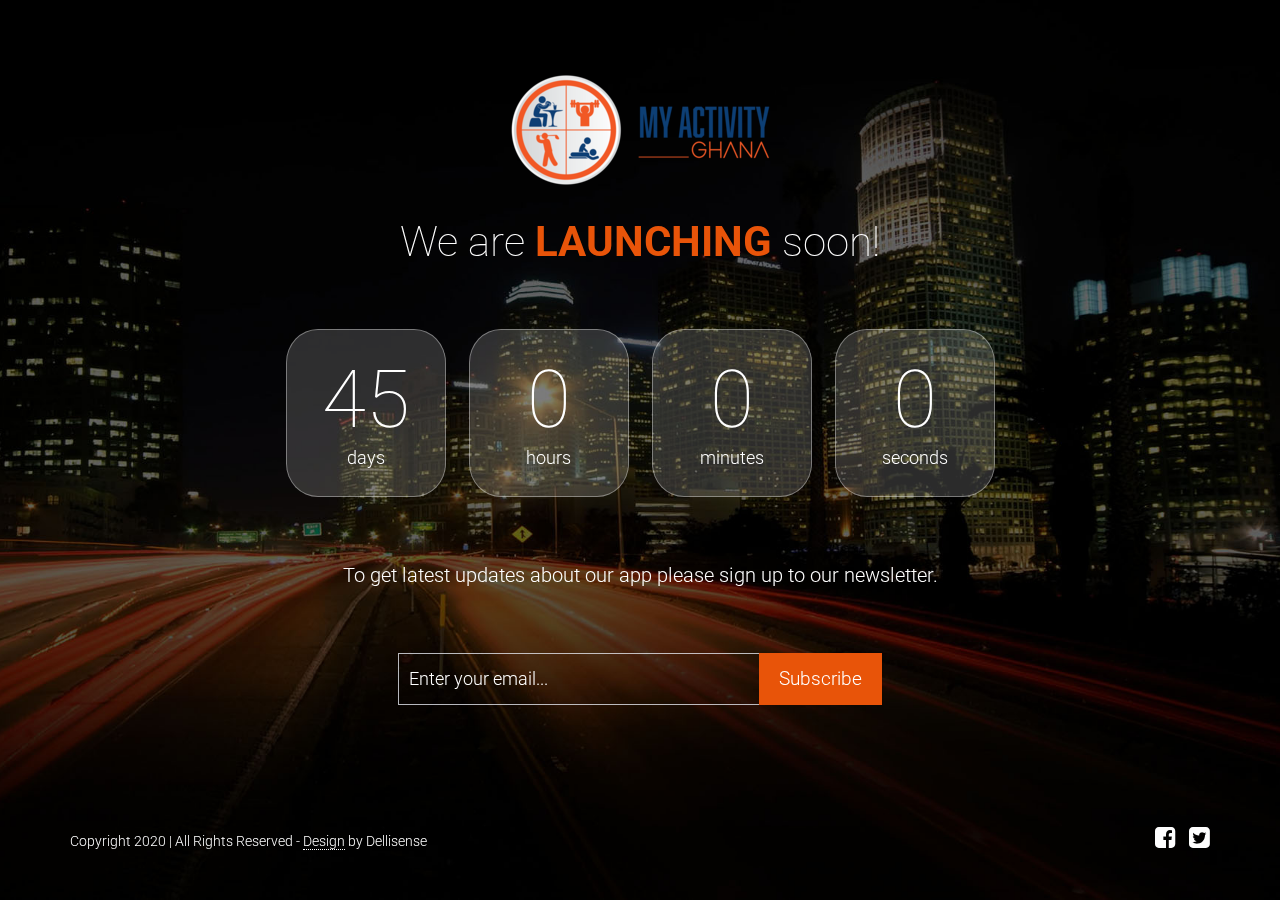
==== index.html @ a8875947 "Initial commit" ====
<!DOCTYPE html>
<html lang="en">

    <head>

        <meta charset="utf-8">
        <meta http-equiv="X-UA-Compatible" content="IE=edge">
        <meta name="viewport" content="width=device-width, initial-scale=1">
        <title>Soon - Myactivityghana</title>

        <!-- CSS -->
        <link rel="stylesheet" href="http://fonts.googleapis.com/css?family=Roboto:400,300,100,100italic,300italic,400italic,700,700italic">
        
        <link rel="stylesheet" href="assets/bootstrap/css/bootstrap.min.css">
        <link rel="stylesheet" href="assets/css/animate.css">
        <link rel="stylesheet" href="assets/css/style.css">

        <!-- HTML5 Shim and Respond.js IE8 support of HTML5 elements and media queries -->
        <!-- WARNING: Respond.js doesn't work if you view the page via file:// -->
        <!--[if lt IE 9]>
            <script src="https://oss.maxcdn.com/libs/html5shiv/3.7.0/html5shiv.js"></script>
            <script src="https://oss.maxcdn.com/libs/respond.js/1.4.2/respond.min.js"></script>
        <![endif]-->

		<!-- Font Awesome -->
		<link href="http://maxcdn.bootstrapcdn.com/font-awesome/4.2.0/css/font-awesome.min.css" rel="stylesheet"> 
    </head>

    <body>

        <!-- Coming Soon -->
        <div class="coming-soon">
            <div class="inner-bg">
                <div class="container">
                    <div class="row">
                        <div class="col-sm-12">
                        	<div class="logo wow fadeInDown">
                        		<h1>
                        			<a href="">Myactivityghana</a>
                        		</h1>
                        	</div>
                            <h2 class="wow fadeInDown">We are <strong>LAUNCHING</strong> soon!</h2>
                            <div class="timer wow fadeInUp">
                                <div class="days-wrapper">
                                    <span class="days"></span> <br>days
                                </div> 
                                <div class="hours-wrapper">
                                    <span class="hours"></span> <br>hours
                                </div> 
                                <div class="minutes-wrapper">
                                    <span class="minutes"></span> <br>minutes
                                </div> 
                                <div class="seconds-wrapper">
                                    <span class="seconds"></span> <br>seconds
                                </div>
                            </div>
                            <div class="wow fadeInDown">
                            	<p>
                            		To get latest updates about our app please sign up to our newsletter.
                            	</p>
                            </div>
                            <div class="subscribe wow fadeInDown">
			                    <form class="form-inline" action="assets/subscribe.php" method="post">
			                        <input type="text" name="email" placeholder="Enter your email..." class="subscribe-email">
			                        <button type="submit" class="btn">Subscribe</button>
			                    </form>
			                    <div class="success-message"></div>
			                    <div class="error-message"></div>
			                </div>
                        </div>
                    </div>
                </div>
            </div>
        </div>
        
        <!-- Footer -->
        <footer>
	        <div class="container">
	            <div class="row">
	                <div class="col-sm-7 footer-copyright">
	                    <p>Copyright 2020 | All Rights Reserved - <a href="#" target="_blank">Design</a> by Dellisense</p>
	                </div>
	                <div class="col-sm-5 footer-social pull-right">
	                	<ul class="social-icon">
								<li><a href=""><i class="fa fa-instagram-square"></i></a></li>
								<li><a href=""><i class="fa fa-facebook-square"></i></a></li>
                                <li><a href=""><i class="fa fa-twitter-square"></i></a></li>
							</ul> 
	                </div>
	            </div>
	        </div>
        </footer>


        <!-- Javascript -->
        <script src="assets/js/jquery-1.10.2.min.js"></script>
        <script src="assets/js/jquery.backstretch.min.js"></script>
        <script src="assets/js/jquery.countdown.min.js"></script>
        <script src="assets/js/wow.min.js"></script>
        <script src="assets/js/scripts.js"></script>
        
        <!--[if lt IE 10]>
            <script src="assets/js/placeholder.js"></script>
        <![endif]-->

    </body>

</html>
---- assets/css/style.css ----
html {overflow-x:hidden;}
body {
    background: #fff;
    font-family: 'Roboto', sans-serif;
    font-weight: 300;
    color: #fff;
    text-align: center;
} 

video { 
    position: fixed;
    top: 50%;
    left: 50%;
    min-width: 100%;
    min-height: 100%;
    width: auto;
    height: auto;
    z-index: -100;
    transform: translateX(-50%) translateY(-50%); 
  background-size: cover;
  transition: 1s opacity;
}
.big-background {
    z-index: 0;
    text-align: center;
    height: 100%;
    min-height: 100%;
    position: absolute;
    overflow: hidden;
    width: 100%;
}
strong { font-weight: 700; color: #E85409;}

a, a:hover, a:focus {
	color: #FEFEFE;
	text-decoration: none;
    -o-transition: all .3s;
    -moz-transition: all .3s;
    -webkit-transition: all .3s;
    -ms-transition: all .3s;
    transition: all .3s;
}

h2 {
	margin-top: 10px;
	font-size: 42px;
    font-weight: 100;
    line-height: 54px;
}

img { max-width: 100%; }

::-moz-selection { background: #42bfc2; color: #fff; text-shadow: none; }
::selection { background: #42bfc2; color: #fff; text-shadow: none; }


/***** Coming Soon *****/

.coming-soon {
    margin: 0 auto;
}

.inner-bg {
    padding: 75px 0 40px 0;
}

.coming-soon .logo {
	padding-bottom: 20px;
}

.coming-soon .logo h1 {
	margin: 0;
}

.coming-soon .logo a {
	display: inline-block;
	width: 300px;
	height: 110px;
	background: url(../img/logo.png) center center no-repeat;
	text-indent: -99999px;
}
  
.coming-soon p {
	margin: 60px 0 10px 0;
	padding: 0 120px;
	font-size: 20px;
	line-height: 36px;
}

.timer {
    margin-top: 60px;
}

.timer .days-wrapper,
.timer .hours-wrapper,
.timer .minutes-wrapper,
.timer .seconds-wrapper {
    display: inline-block;
    width: 160px;
    margin: 0 10px;
    font-size: 18px;
    padding: 25px 10px;
    background-color: rgba(255, 255, 255, 0.17);
    border-radius: 20%;
    border: 1px solid rgba(255, 255, 255, 0.37);
}

.timer .days,
.timer .hours,
.timer .minutes,
.timer .seconds {
    font-size: 80px;
    font-weight: 100;
    line-height: 90px;
}

.subscribe {
	margin-top: 60px;
}

.subscribe form input {
    width: 362px;
    height: 52px;
}

.success-message, .error-message {
	margin-top: 20px;
	font-size: 18px;
    line-height: 32px;
}


/***** Footer *****/

footer {
	margin-top: 60px;
	padding: 20px 0 15px 0;
}

.footer-copyright p {
	margin: 0;
	font-size: 14px;
    line-height: 32px;
    color: #fff;
    text-align: left;
}

.footer-copyright a { color: #fff; border-bottom: 1px dotted #fff; }
.footer-copyright a:hover { color: #fff; border: 0; }

.footer-social {
	text-align: right;
}

/* social icons */
ul.social-icon{

}
ul.social-icon li{
display:inline;
list-style:none;
}
ul.social-icon li a i{
font-size:24px;
margin-left:10px;
}



input[type="text"] {
    margin: 0;
    padding: 0 10px;
    vertical-align: middle;
    background: none;
    border: 1px solid rgba(227, 230, 238, 0.8);
    font-family: 'Roboto', sans-serif;
    font-size: 18px;
    font-weight: 300;
    line-height: 50px;
    color: #fff;
    -moz-border-radius: 6px;
    -webkit-border-radius: 6px;
    border-radius: 0;
    -moz-box-shadow: none;
    -webkit-box-shadow: none;
    box-shadow: none;
    -o-transition: all .3s;
    -moz-transition: all .3s;
    -webkit-transition: all .3s;
    -ms-transition: all .3s;
    transition: all .3s;
    margin-right: -4px;
}

input[type="text"]:focus {
	outline: 0;
    border: 1px solid #fff;
    -moz-box-shadow: none;
    -webkit-box-shadow: none;
    box-shadow: none;
}

input[type="text"]:-moz-placeholder { color: #fff; }
input[type="text"]:-ms-input-placeholder { color: #fff; }
input[type="text"]::-webkit-input-placeholder { color: #fff; }


.subscribe button {
	height: 52px;
	margin: 0;
	padding: 0 20px;
	vertical-align: middle;
	background: #E85409;
	border: 0;
	font-family: 'Roboto', sans-serif;
	font-size: 19px;
	font-weight: 300;
	line-height: 52px;
	color: #fff;
	-moz-border-radius: 6px;
	-webkit-border-radius: 6px;
	border-radius: 0;
	text-shadow: none;
	-moz-box-shadow: none;
	-webkit-box-shadow: none;
	box-shadow: none;
	-o-transition: all .3s;
	-moz-transition: all .3s;
	-webkit-transition: all .3s;
	-ms-transition: all .3s;
	transition: all .3s;
}

.subscribe button:hover {
    background: #E85409;
    color: #fff;
    -o-transition: all .3s;
    -moz-transition: all .3s;
    -webkit-transition: all .3s;
    -ms-transition: all .3s;
    transition: all .3s;
}

.subscribe button:active {
	outline: 0;
    background: #555;
    color: #fff;
    -moz-box-shadow: none;
    -webkit-box-shadow: none;
    box-shadow: none;
}

.subscribe button:focus {
	outline: 0;
	background: #555;
	color: #fff;
}

.btn:focus, .btn:active:focus, .btn.active:focus {
	outline: 0;
	background: #555;
	color: #fff;
}


@media (min-width: 992px) and (max-width: 1199px) {

}

@media (min-width: 768px) and (max-width: 991px) {

	.coming-soon p { padding: 0; }
	.timer .days-wrapper, .timer .hours-wrapper, .timer .minutes-wrapper, .timer .seconds-wrapper { width: 150px; }

}

@media (max-width: 767px) {
	
	.coming-soon p { padding: 0; }
	.timer .days-wrapper, .timer .hours-wrapper, .timer .minutes-wrapper, .timer .seconds-wrapper { width: 150px; }
	.timer .slash { display: none; }
	
	.footer-copyright p, .footer-social { text-align: center; }
	.footer-copyright { padding-bottom: 15px; }

}

@media (max-width: 550px) {

    .subscribe form input { width: 95%; }
    .subscribe form button { width: 95%; margin-top: 10px; }

}

@media (max-width: 400px) {
	
	h1, h2 { font-size: 32px; }

}
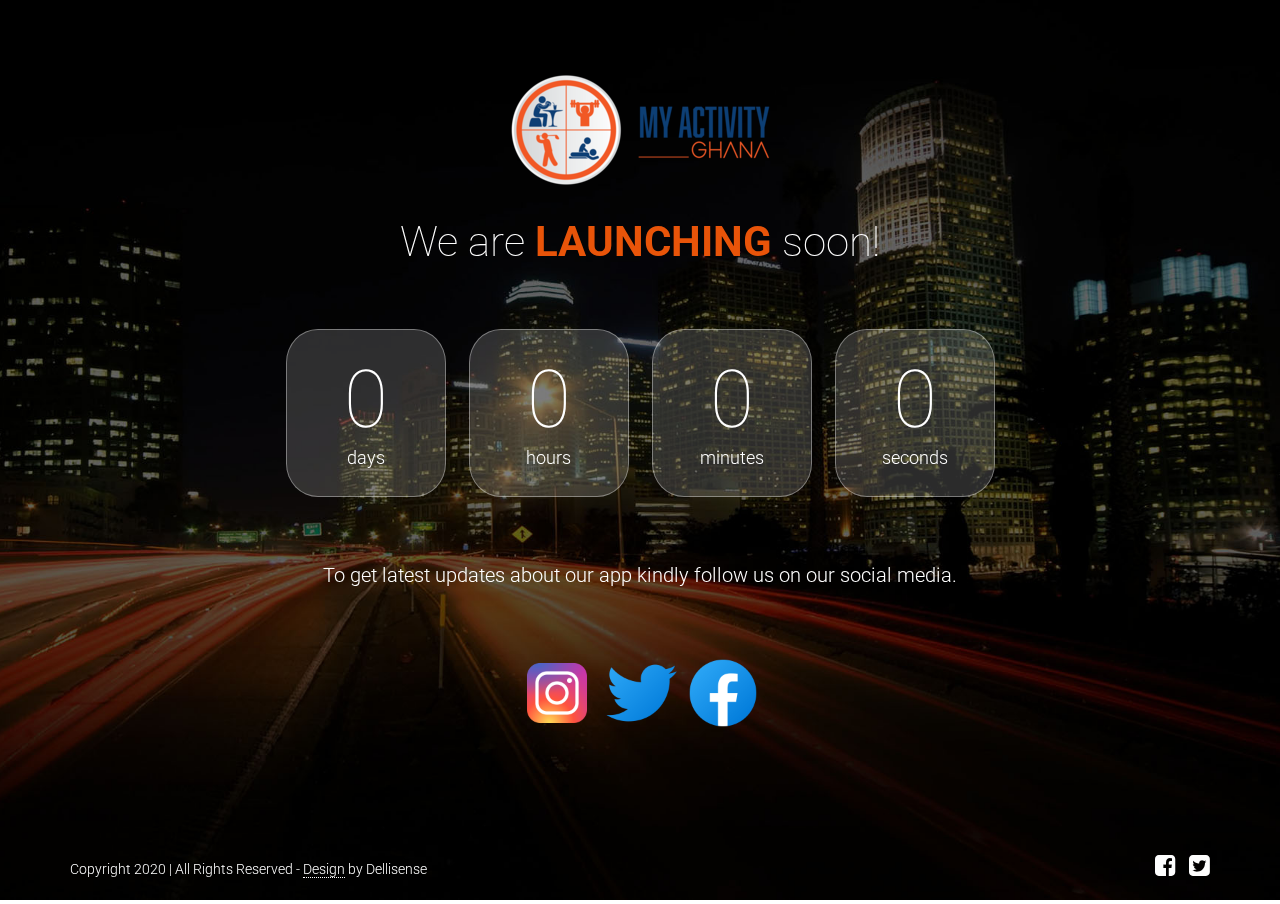
==== commit 5cdf2ce5: "Add social media icons" ====
--- a/index.html
+++ b/index.html
@@ -56,16 +56,15 @@
                             </div>
                             <div class="wow fadeInDown">
                             	<p>
-                            		To get latest updates about our app please sign up to our newsletter.
+                            		To get latest updates about our app kindly follow us on our social media.
                             	</p>
                             </div>
                             <div class="subscribe wow fadeInDown">
-			                    <form class="form-inline" action="assets/subscribe.php" method="post">
-			                        <input type="text" name="email" placeholder="Enter your email..." class="subscribe-email">
-			                        <button type="submit" class="btn">Subscribe</button>
-			                    </form>
-			                    <div class="success-message"></div>
-			                    <div class="error-message"></div>
+			                    <div class="">
+                                    <span><a href="https://www.instagram.com/myactivityghana/" target=”_blank”><img src="assets/img/instagram.png" width="80px" ></img></a></span>
+                                    <span><a href="https://twitter.com/myactivityghana" target=”_blank”><img src="assets/img/twitter.png" width="80px" ></img></a></span>
+                                    <span><a href="https://web.facebook.com/myactivityghana" target=”_blank”><img src="assets/img/facebook.png" width="80px" ></img></a></span>
+                                </div>
 			                </div>
                         </div>
                     </div>
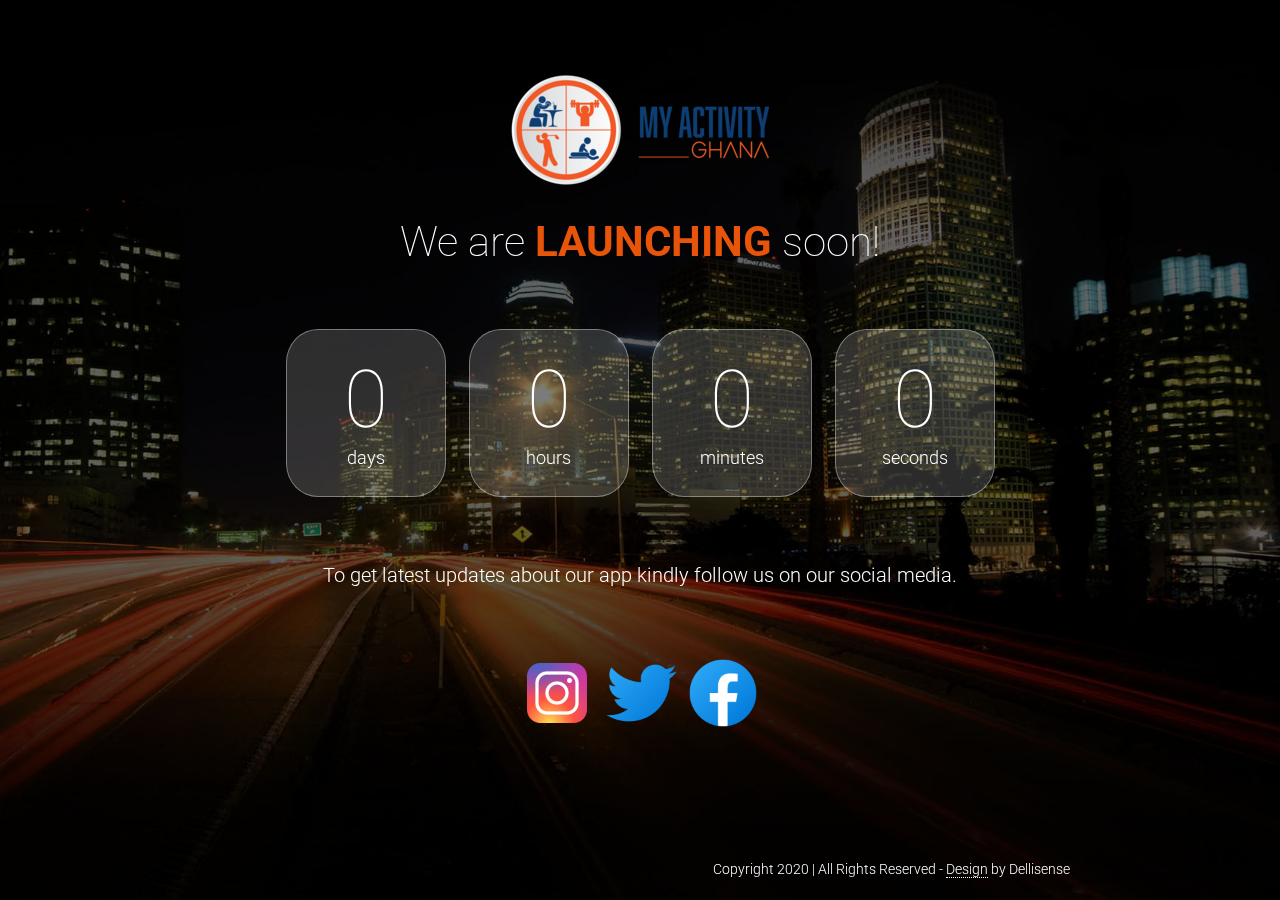
==== commit b9238c17: "Center footer" ====
--- a/index.html
+++ b/index.html
@@ -79,13 +79,6 @@
 	                <div class="col-sm-7 footer-copyright">
 	                    <p>Copyright 2020 | All Rights Reserved - <a href="#" target="_blank">Design</a> by Dellisense</p>
 	                </div>
-	                <div class="col-sm-5 footer-social pull-right">
-	                	<ul class="social-icon">
-								<li><a href=""><i class="fa fa-instagram-square"></i></a></li>
-								<li><a href=""><i class="fa fa-facebook-square"></i></a></li>
-                                <li><a href=""><i class="fa fa-twitter-square"></i></a></li>
-							</ul> 
-	                </div>
 	            </div>
 	        </div>
         </footer>
--- a/assets/css/style.css
+++ b/assets/css/style.css
@@ -134,7 +134,8 @@
 /***** Footer *****/
 
 footer {
-	margin-top: 60px;
+    margin-top: 60px;
+    margin-left: 550px;
 	padding: 20px 0 15px 0;
 }
 
@@ -143,7 +144,7 @@
 	font-size: 14px;
     line-height: 32px;
     color: #fff;
-    text-align: left;
+    text-align: center;
 }
 
 .footer-copyright a { color: #fff; border-bottom: 1px dotted #fff; }
